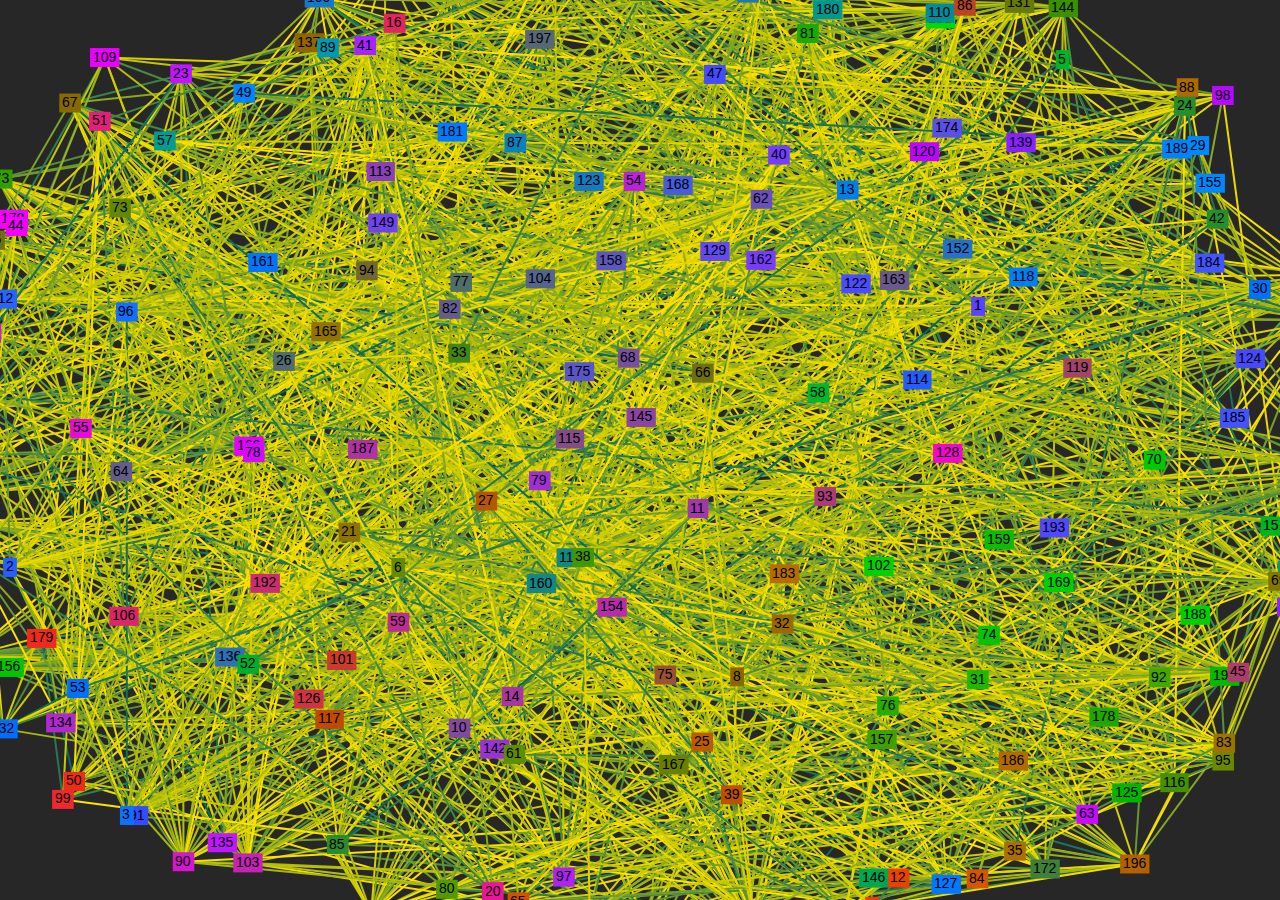
==== view.html @ 47b9d8c5 "Initial commit" ====
<html lang="en">
<head>
    <title>Force layout</title>
    <meta charset="UTF-8">
    <meta name="viewport" content="width=device-width, minimum-scale=1.0, maximum-scale=1.0">
    <link rel="stylesheet" href="style.css">
</head>
<body>

<div id="board">
    <canvas></canvas>
</div>
<script src="vector.js"></script>
<script src="physics.js"></script>
<script src="drawing.js"></script>
<script src="formal.js"></script>
<script src="app.js"></script>
<script>
    const graph = Graph.genWithinSphere(200, 2, .2)
    //const graph = Graph.genWithinSphere(140, 3, .22).masked((n, g) => g.neighbors(n).length > 0)
    //const graph = Graph.genErosRenyi(50, 100)
    //const graph = Graph.genTree(3, 3)

    const app = new App({graph: graph, repulsion: 200., stiffness: 500, damping: 0.3, energy_threshold: 0.01, max_speed: 1});
</script>

</body>
</html>
---- style.css ----
:root {
    --background-color: #272727;
    --text-color: #6679;
}

body {
    margin: 0;
    font-family: Arial, Courier, sans-serif;
}

canvas {
    top: 0;
    position: absolute;
    z-index: -1;
    background-color: var(--background-color);
    display: block;
}
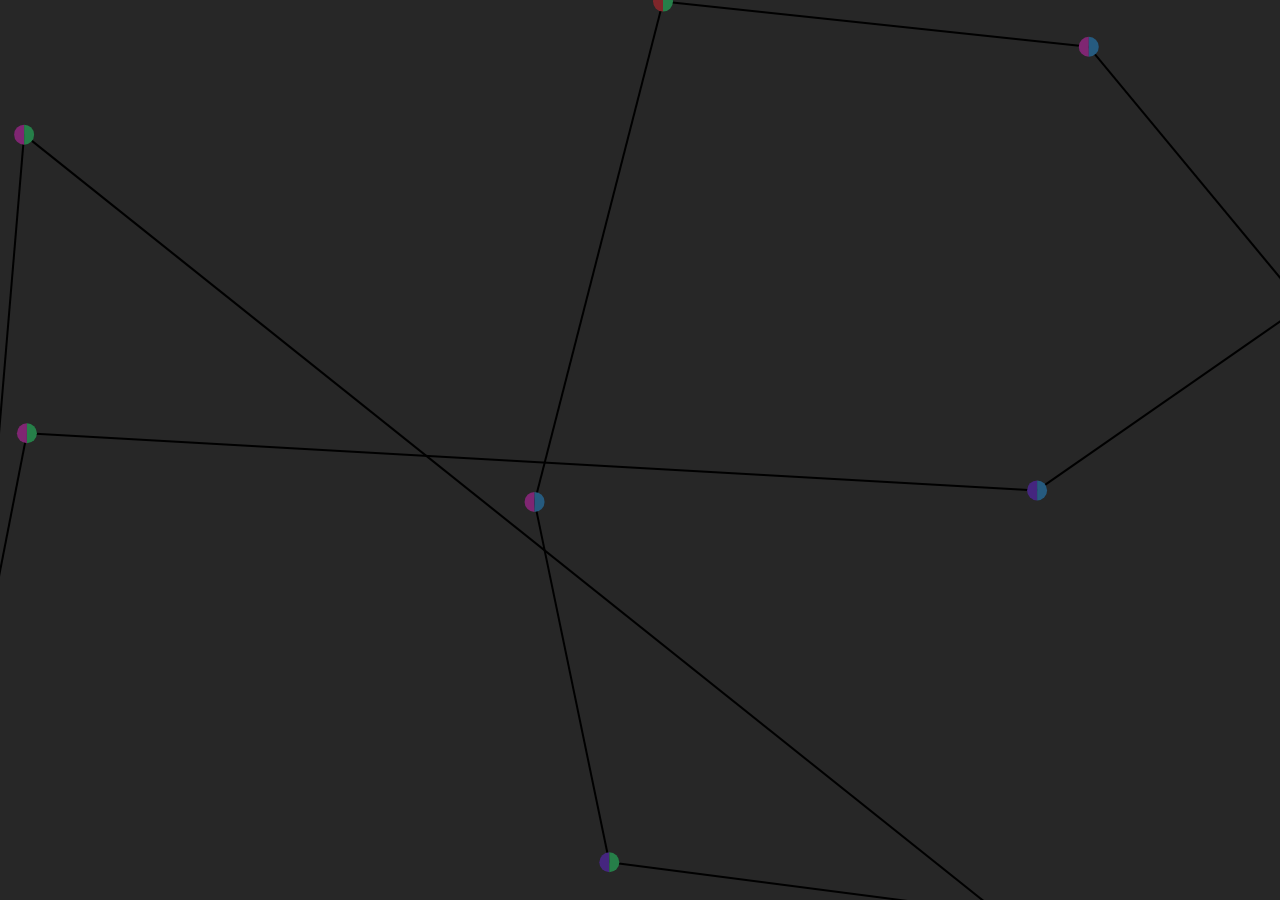
==== commit c6c73c9c: "Add graph products (tensor, cart, strong) and (cyclic) paths." ====
--- a/view.html
+++ b/view.html
@@ -16,12 +16,18 @@
 <script src="formal.js"></script>
 <script src="app.js"></script>
 <script>
-    const graph = Graph.genWithinSphere(200, 2, .2)
+    //const graph = Graph.genWithinSphere(200, 2, .2)
     //const graph = Graph.genWithinSphere(140, 3, .22).masked((n, g) => g.neighbors(n).length > 0)
     //const graph = Graph.genErosRenyi(50, 100)
     //const graph = Graph.genTree(3, 3)
+    //const graph = Graph.genPath(4)
 
-    const app = new App({graph: graph, repulsion: 200., stiffness: 500, damping: 0.3, energy_threshold: 0.01, max_speed: 1});
+    const graph = Graph.genPath(5, true).product(Graph.genPath(2), "tensor")
+    //const graph = Graph.genPath(4).product(Graph.genPath(4))
+    //const graph = Graph.genPath(3, true).product(Graph.genPath(3), "cartesian")
+    //const graph = Graph.genPath(4).product(Graph.genPath(2), "strong")
+
+    const app = new App({graph: graph, repulsion: 200., stiffness: 500, damping: 0.22, energy_threshold: 0.01, max_speed: 1});
 </script>
 
 </body>
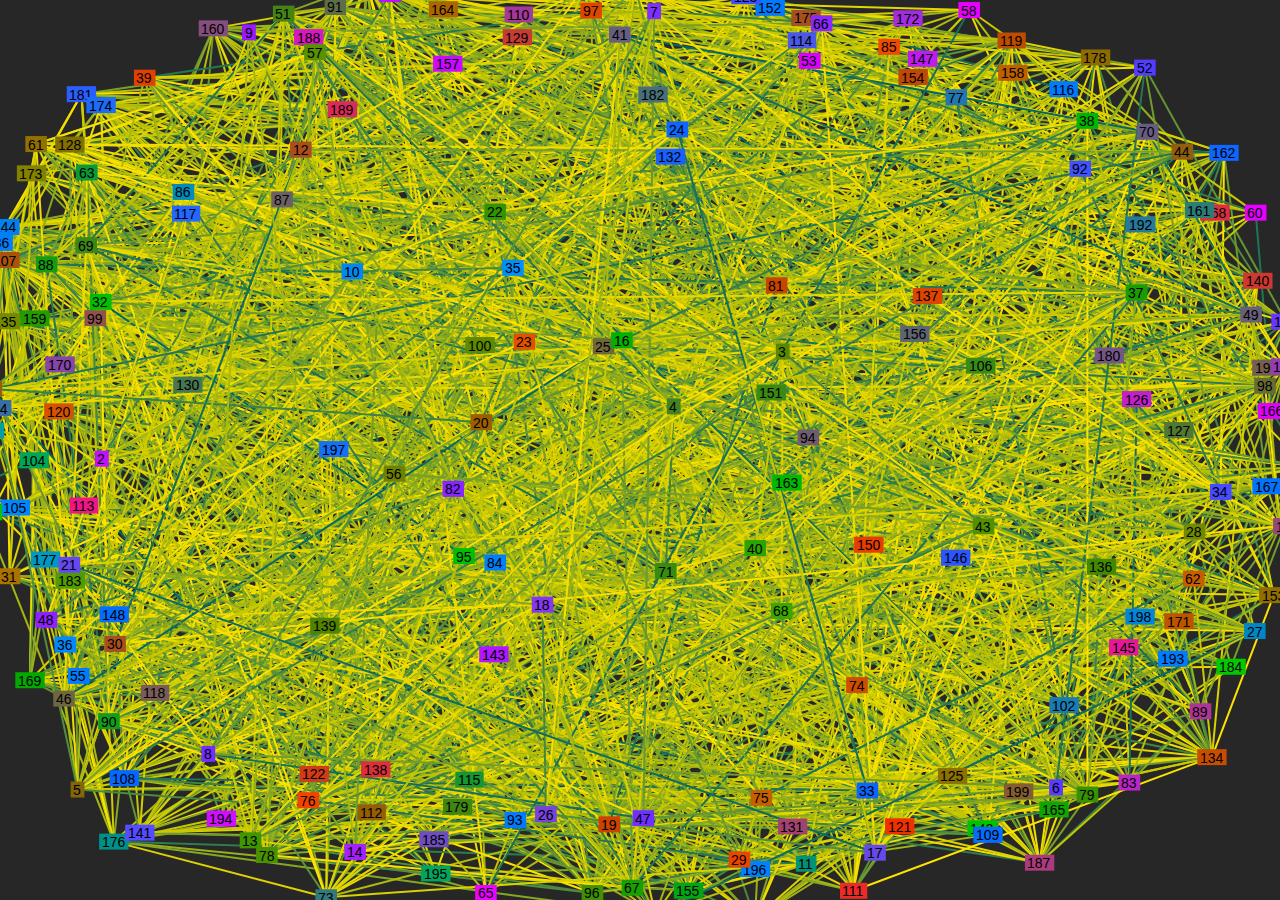
==== commit 9a833f3a: "Decrease recommended step size, improves performance on FireFox." ====
--- a/view.html
+++ b/view.html
@@ -16,13 +16,13 @@
 <script src="formal.js"></script>
 <script src="app.js"></script>
 <script>
-    //const graph = Graph.genWithinSphere(200, 2, .2)
+    const graph = Graph.genWithinSphere(200, 2, .2)
     //const graph = Graph.genWithinSphere(140, 3, .22).masked((n, g) => g.neighbors(n).length > 0)
     //const graph = Graph.genErosRenyi(50, 100)
     //const graph = Graph.genTree(3, 3)
     //const graph = Graph.genPath(4)
 
-    const graph = Graph.genPath(5, true).product(Graph.genPath(2), "tensor")
+    //const graph = Graph.genPath(5, true).product(Graph.genPath(2), "tensor")
     //const graph = Graph.genPath(4).product(Graph.genPath(4))
     //const graph = Graph.genPath(3, true).product(Graph.genPath(3), "cartesian")
     //const graph = Graph.genPath(4).product(Graph.genPath(2), "strong")
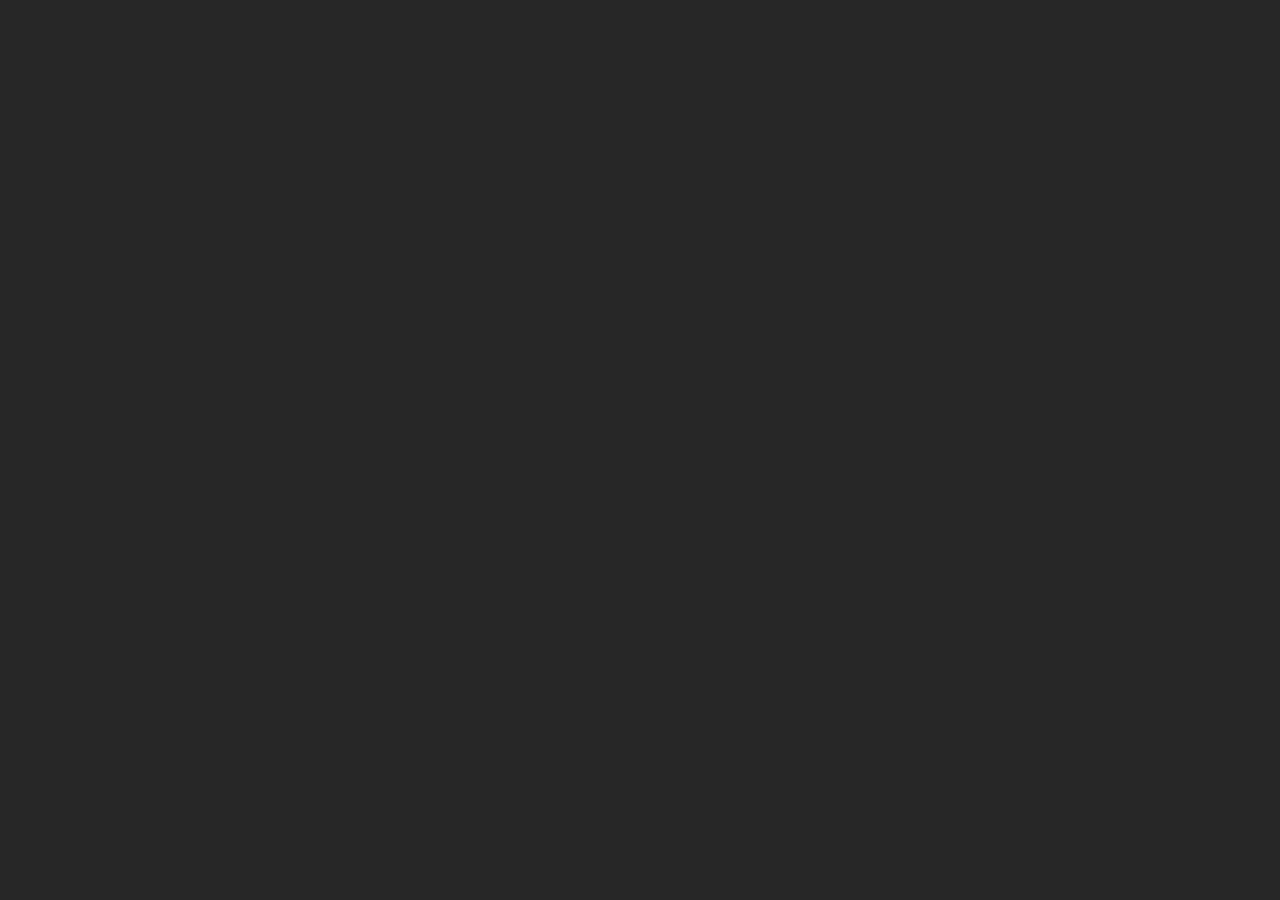
==== commit cc90ab07: "Use PicoVector." ====
--- a/view.html
+++ b/view.html
@@ -10,7 +10,7 @@
 <div id="board">
     <canvas></canvas>
 </div>
-<script src="vector.js"></script>
+<script src="PicoVector/vector2D.js"></script>
 <script src="physics.js"></script>
 <script src="drawing.js"></script>
 <script src="formal.js"></script>
